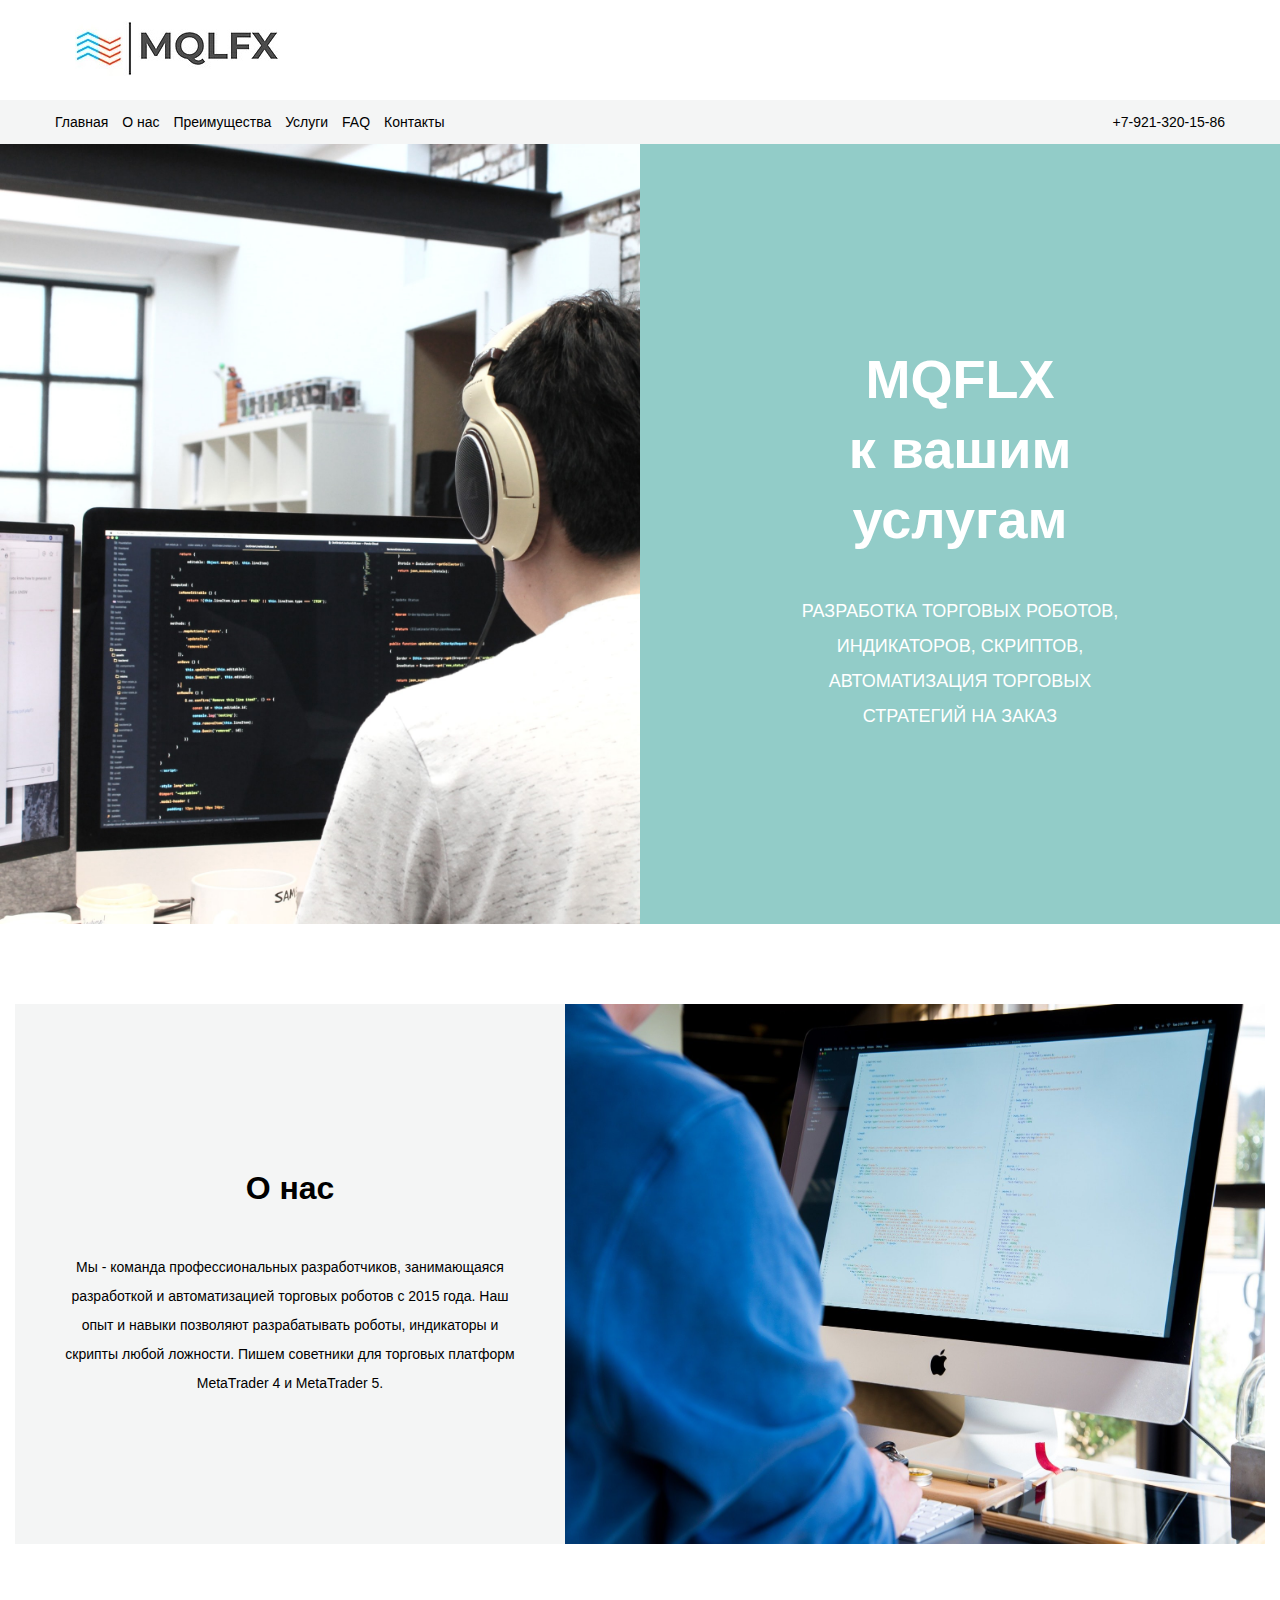
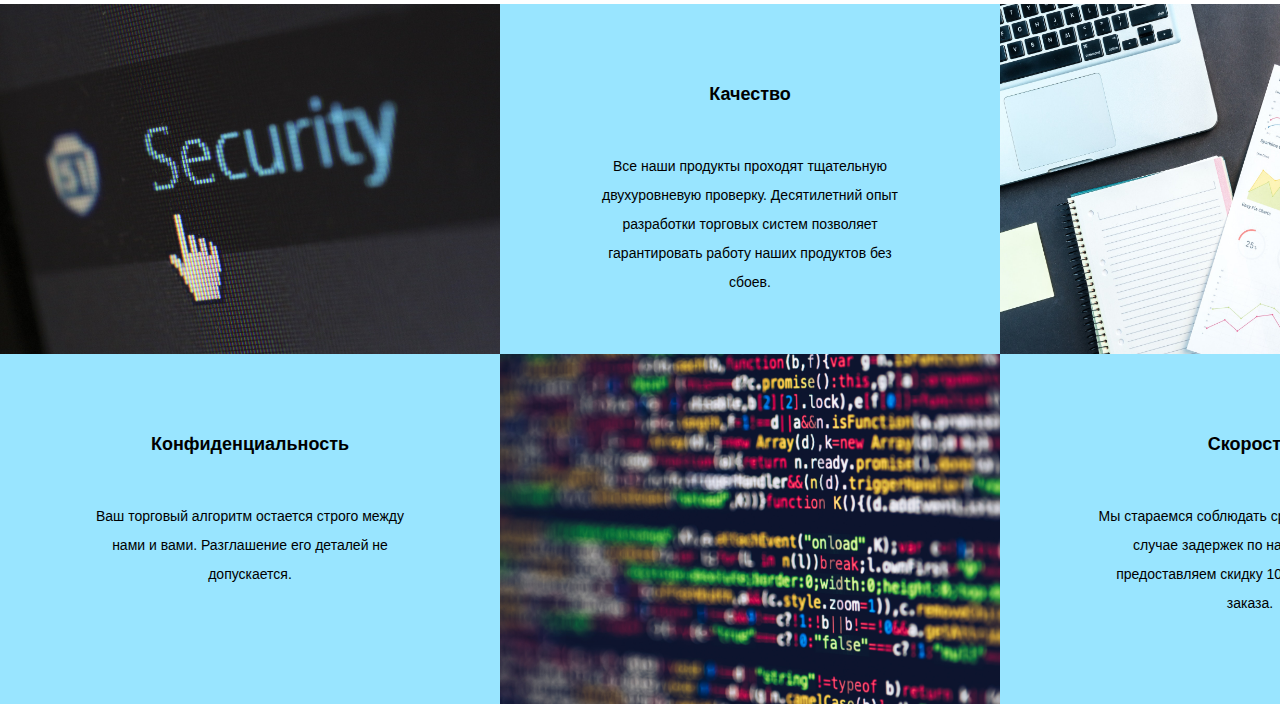
==== landing2/index.html @ 69d2e450 "landing2" ====
<!DOCTYPE html>
<html lang="en">
<head>
    <meta charset="UTF-8">
    <meta name="viewport" content="width=device-width, initial-scale=1.0">
    <link rel="stylesheet" href="styles/normalize.css">
    <link rel="stylesheet" href="styles/style.css">
    <title>Document</title>
</head>
<body>
    <header class="header">
        <div class="header__top">
            <div class="container">
                <div class="header__top-inner">
                    <img src="img/logo.jpg" alt="logo" class="header__top-logo"/>
                </div>
            </div>
        </div>
        <div class="header__content">
            <div class="container">
                <div class="header__content-inner">
                    <nav class="nav">
                        <ul class="menu">
                            <li><a href="#">Главная</a></li>
                            <li><a href="#about">О нас</a></li>
                            <li><a href="#advantages">Преимущества</a></li>
                            <li><a href="#">Услуги</a></li>                        
                            <li><a href="#">FAQ</a></li>
                            <li><a href="#">Контакты</a></li>
                        </ul>
                    </nav>
                    <div class="telephone">
                        +7-921-320-15-86
                    </div>
                </div>
            </div>
        </div>   
    </header>
    <section class="main">
        <div class="main__inner">
            <div class="main__inner-image"></div>
            <div class="main__inner-content">
                <div class="main__title">
                    <span>MQFLX</span> к вашим услугам
                </div>
                <div class="main__text">
                    РАЗРАБОТКА ТОРГОВЫХ РОБОТОВ,
                    ИНДИКАТОРОВ, СКРИПТОВ,
                    АВТОМАТИЗАЦИЯ ТОРГОВЫХ СТРАТЕГИЙ НА ЗАКАЗ
                </div>
            </div>
        </div>
    </section>

    <a name="about"></a>

    <section class="about" >
        <div class="container">
            <div class="about__inner">
                <div class="about__content">
                    <div class="about__title">
                        О нас
                    </div>
                    <div class="about__text">
                        Мы - команда профессиональных разработчиков, 
                        занимающаяся разработкой и автоматизацией торговых
                        роботов с 2015 года. Наш опыт и навыки позволяют
                        разрабатывать роботы, индикаторы и скрипты любой 
                        ложности. Пишем советники для торговых платформ 
                        MetaTrader 4 и MetaTrader 5.
                    </div>
                </div>
                <div class="about__img">
                    <img src="img/about-img.jpg" alt="">
                </div>
            </div>
        </div>
    </section>

    <a name=advantages></a>
    
    <section class="advantages">

        <div class="advantages__inner">
            <div class="advantages__cell">
                <img src="img/adv-1.jpg" alt=""/>
            </div>
            <div class="advantages__cell">
                <div class="advantages__cell-content">
                    <div class="advantages__title">
                        Качество
                    </div>
                    <div class="advantages__text">
                        Все наши продукты проходят тщательную двухуровневую проверку. Десятилетний опыт разработки 
                        торговых систем позволяет гарантировать работу наших продуктов без сбоев.
                    </div>
                </div>
            </div>
            <div class="advantages__cell">
                <img src="img/adv-3.jpg" alt=""/>
            </div>
            <div class="advantages__cell">
                <div class="advantages__cell-content">
                    <div class="advantages__title">
                        Конфиденциальность
                    </div>
                    <div class="advantages__text">
                        Ваш торговый алгоритм остается строго между нами и вами. 
                        Разглашение его деталей не допускается.
                    </div>
                </div>
            </div>
            <div class="advantages__cell">
                <img src="img/adv-2.jpg" alt=""/>
            </div>
            <div class="advantages__cell">
                <div class="advantages__cell-content">
                    <div class="advantages__title">
                        Скорость
                    </div>
                    <div class="advantages__text">
                        Мы стараемся соблюдать сроки разработки. 
                        В случае задержек по нашей вине мы предоставляем скидку 10% от стоимости заказа.
                    </div>
                </div>
            </div>
        </div>
    </section>
</body>
</html>
---- landing2/styles/style.css ----
*{
    box-sizing: border-box;
}

body{
    font-family: Verdana, sans-serif;
    font-size: 14px;
    margin: 0 auto;
    background-color: white;
    color: black;
}

.container{
    max-width: 1780px;
    margin: 0 auto;
    padding: 0 15px;
}

.header__top-inner{
    height: 100px;
    display: table-cell;
    vertical-align: middle;
    text-align: center;
}

.header__top-logo{
    margin-left: 60px;
}

.header__content{
    background-color: #f4f5f5;
}

.header__content-inner{
    display: flex;
    justify-content: space-between;
    align-items: center;
}

.menu li{
    display: inline-block;
}

.menu li + li {
    padding-left: 10px;
}

.menu a {
    transition: all .3s;
    color: black;
    text-decoration: none;
}

.menu a:hover {
	border-bottom: solid 1px black;;
}

.telephone{
    padding-right: 40px;
}


.main{
    height: 780px;
}

.main__inner{
    display: flex;
    justify-content: center;
    align-items: center;
}

.main__inner-image{
    width: 50%;
    height: 780px;
    background-image: url("../img/fon-main-3.jpg");
    background-size: cover;
    background-repeat: no-repeat;
}

.main__inner-content{
    background-color: #92ccc8;
    min-width: 50%;
    text-align: center;
    color: white;
    padding: 200px 0 190px 0;
}

.main__title,
.main__text{
    margin: 0 auto;
    max-width: 350px;
}


.main__title{
    font-size: 54px;
    font-weight: 600;
    line-height: 70px;
    padding-bottom: 40px;
}

.main__title span{
    display: block;
}

.main__text{
    font-size: 18px;
    line-height: 35px;
}

.about{
    height: 600px;
}

.about__inner{
    margin: 80px 0;
    height: 540px;
    background-color: #f4f5f5;
    display: flex;
    justify-content: center;
    align-items: center;
}

.about__content{
    width: 50%;
    width: 460px;
    padding-top: 20px;

    margin: 0 auto;
}

.about__title,
.about__text{
    text-align: center;
}


.about__title{
    font-size: 32px;
    font-weight: bold;
    margin-bottom: 47px;
}

.about__text{
    font-size: 14px;
    line-height: 29px;
}

.about__img{
    width: 50%;
    min-width: 700px;
    height: 540px;
    position: relative;
}

.about__img>img{
    position: absolute;
    top: 0;
    left: 0;
    width: 100%;
    height: 100%;
}

.advantages{
    height: 700px;
    background-color: #99e5ff;
}

.advantages__inner{
    display: grid;
    grid-template-columns: repeat(3, 1fr);
    grid-auto-rows: 350px;
}

.advantages__cell{
    position: relative;
    height: 350px;
    min-width: 500px;
}

.advantages__cell>img{
    position: absolute;
    top: 0;
    left: 0;
    width: 100%;
    height: 100%;
}

.advantages__cell-content{
    width: 310px;
    margin: 0 auto;
    margin-top: 80px;
}

.advantages__title,
.advantages__text{
    text-align: center;
}


.advantages__title{
    font-size: 18px;
    font-weight: bold;
    margin-bottom: 47px;
}

.advantages__text{
    font-size: 14px;
    line-height: 29px;
}
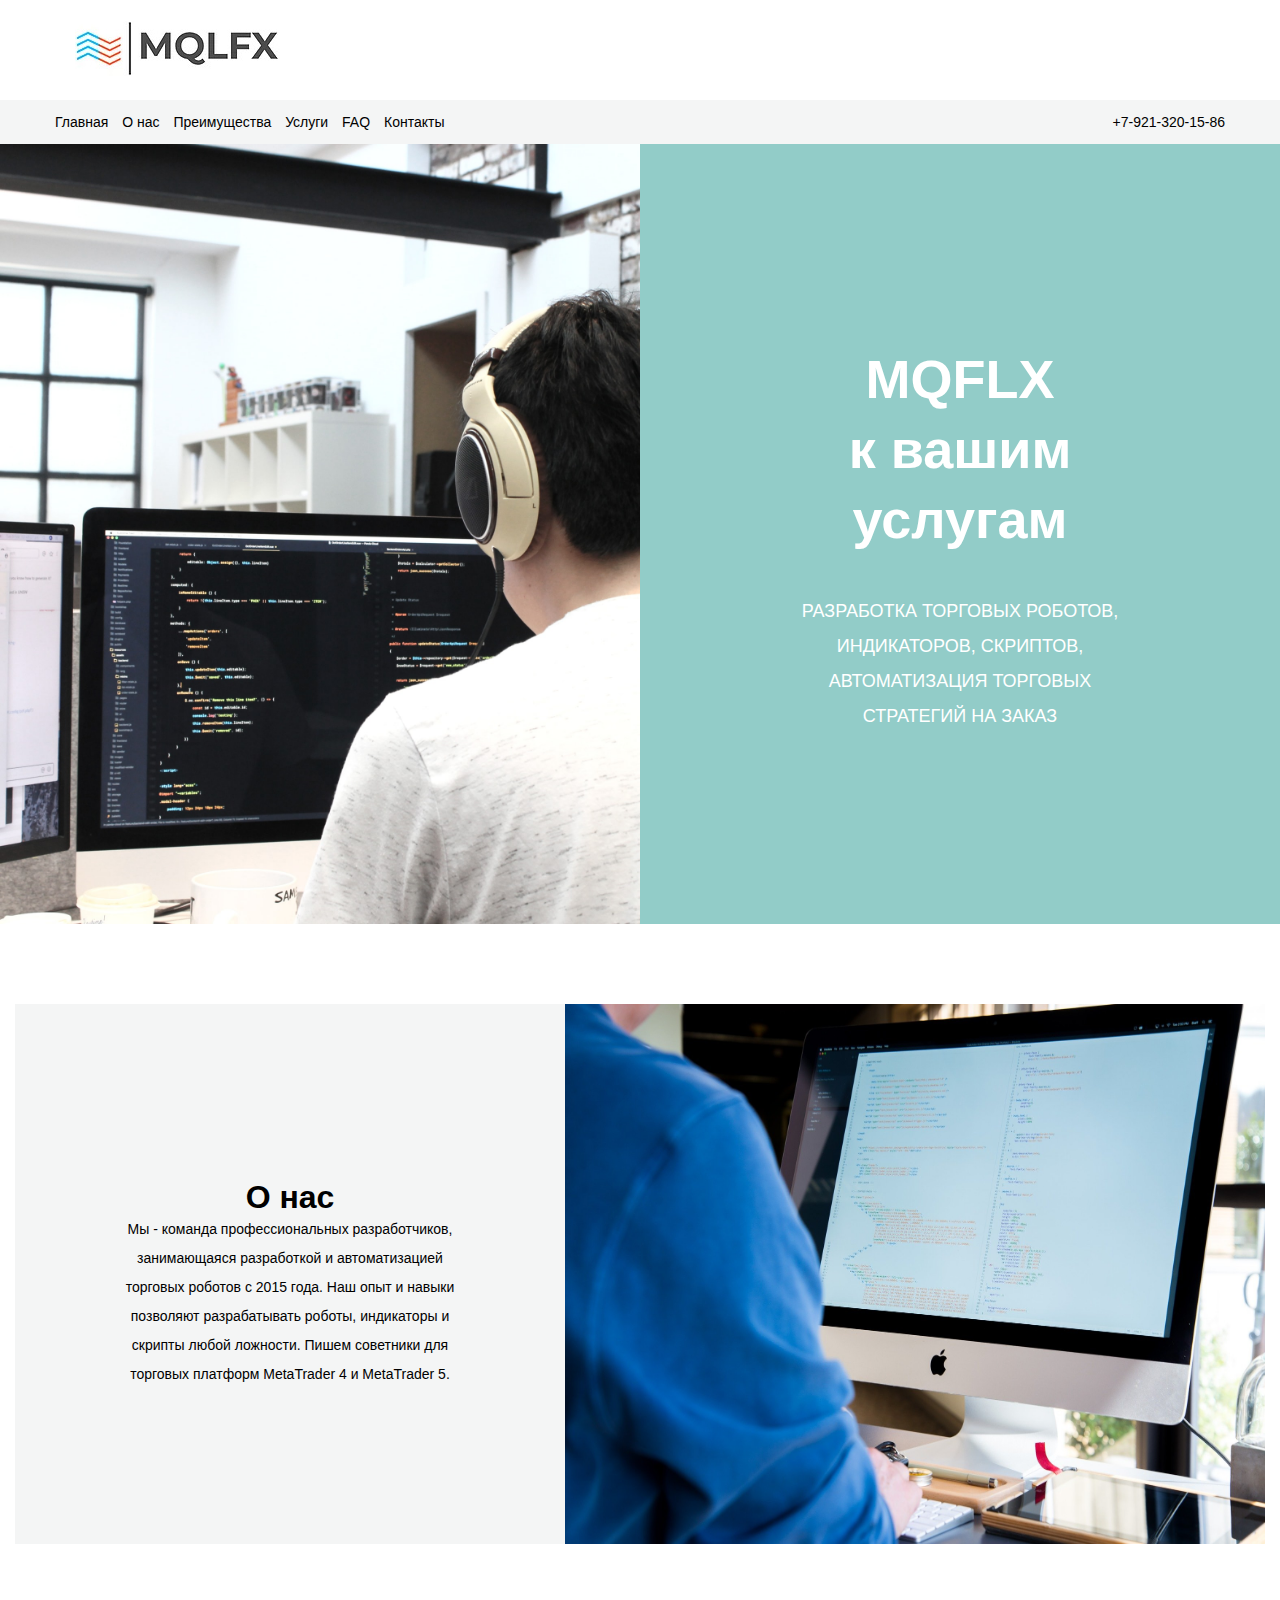
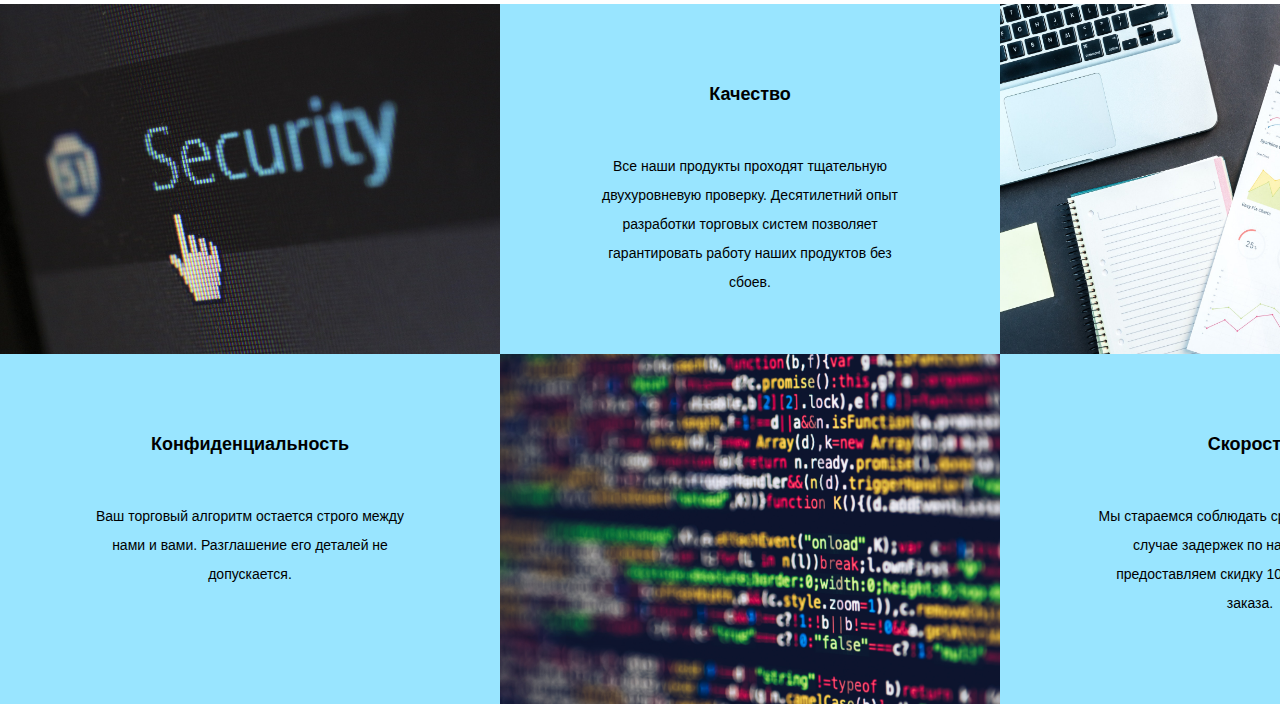
==== commit da6d64e1: "links fix" ====
--- a/landing2/index.html
+++ b/landing2/index.html
@@ -5,7 +5,7 @@
     <meta name="viewport" content="width=device-width, initial-scale=1.0">
     <link rel="stylesheet" href="styles/normalize.css">
     <link rel="stylesheet" href="styles/style.css">
-    <title>Document</title>
+    <title>MQFLX</title>
 </head>
 <body>
     <header class="header">
@@ -24,9 +24,9 @@
                             <li><a href="#">Главная</a></li>
                             <li><a href="#about">О нас</a></li>
                             <li><a href="#advantages">Преимущества</a></li>
-                            <li><a href="#">Услуги</a></li>                        
-                            <li><a href="#">FAQ</a></li>
-                            <li><a href="#">Контакты</a></li>
+                            <li><a href="services.html#">Услуги</a></li>                        
+                            <li><a href="services.html#FAQ">FAQ</a></li>
+                            <li><a href="order.html">Контакты</a></li>
                         </ul>
                     </nav>
                     <div class="telephone">
--- a/landing2/styles/style.css
+++ b/landing2/styles/style.css
@@ -208,4 +208,195 @@
 .advantages__text{
     font-size: 14px;
     line-height: 29px;
+}
+
+
+.services{
+    min-height: 500px;
+}
+
+.services__inner{
+    padding: 80px 40px;
+    margin: 0 auto;
+    text-align: center;
+}
+
+.services__header{
+    margin-bottom: 70px;
+    font-weight: bold;
+    font-size: 24px;
+}
+
+.services__content{
+    display: flex;
+    justify-content: space-between;
+    align-items: center;
+    margin-bottom: 70px;
+}
+
+.services__content-elem{
+    max-width: 200px;
+    font-weight: bold;
+}
+
+.services__content-elem>img{
+    width: 50px;
+    height: 50px;
+}
+
+.services__content-elem span{
+    display: block;
+    min-height: 60px;
+    font-size: 18px;
+    line-height: 30px;
+    margin-bottom: 10px;
+    margin-top: 20px;
+}
+
+.services__btn{
+    width: 150px;
+    height: 40px;
+    margin: 0 auto;
+    background-color: black;
+    border-radius: 20px;
+    box-shadow: 0 0 15px 0 rgba(0,0,0,0.5);
+    transition: all .3s;
+}
+
+.services__btn:hover{
+    -webkit-transform: scale(1.1);
+    -ms-transform: scale(1.1);
+    transform: scale(1.1);
+}
+
+.services__btn:active{
+    opacity: 0.6;
+}
+
+.services__btn a{
+    display: inline-block;
+    color: white;
+    padding: 12px 0;
+
+    text-decoration: none;
+}
+
+.empty_block{
+    background-color: #0083b0;
+    min-height: 100px;
+    height: 100%;
+}
+
+.FAQ{
+    background-color: #f4f5f5;
+}
+
+.FAQ__content{
+    width: 950px;
+    margin: 0 auto;
+    padding: 80px 0;
+    display: grid;
+    grid-template-columns: repeat(2, 1fr);
+    column-gap: 70px;
+    row-gap: 30px;
+
+}
+
+.FAQ__item{
+    line-height: 27px;
+}
+
+.FAQ__item span{
+    display: block;
+    min-height: 70px;
+    font-weight: bold;
+    font-size: 18px;
+}
+
+
+.FAQ__item ul{
+    margin: 0;
+    padding-left: 20px;
+}
+
+.about__inner-image{
+    width: 50%;
+    height: 780px;
+    background-image: url("../img/contacts.jpg");
+    background-size: cover;
+    background-repeat: no-repeat;
+}
+.about{
+
+    margin-top:80px;
+}
+.about__inner{
+    display: flex;
+    justify-content: center;
+    align-items: center;
+}
+.about__inner-content{
+    background-color: #92ccc8;
+    min-width: 50%;
+    text-align: center;
+    color: white;
+    padding: 50px 0 190px 0;
+    height: 780px;
+}
+.about__title,
+.about__text{
+    margin: 0 auto;
+    max-width: 350px;
+}
+.wrap
+{
+    width: 100%;
+    top: 0;
+    left: 0;
+    display: flex;
+    align-items: center;
+    justify-content: center;
+    overflow: auto;
+    text-align: left;
+}
+.row
+{
+    position: relative;
+    margin-top: 25px;
+    color: black;
+}
+.row>input
+{
+        width: 25em;
+        padding: 10px;
+        margin: 0;
+        font-family: inherit;
+        color: inherit;
+        font-size: 15px;
+}
+.row>textarea
+{
+        width: 25em;
+        padding: 10px;
+        margin: 0;
+        font-family: inherit;
+        color: inherit;
+        font-size: 15px;
+}
+.button> button
+{
+        color: white;
+        text-align: center
+        width: 25em;
+        padding: 10px;
+        margin: 0;
+        border: 1px solid #CDF6FA;
+        border-radius: 3px;
+        font-family: inherit;
+        font-size: 15px;
+        background: linear-gradient(120deg, #111111, #111E25);
+        transition: all .4s linear  ;
+        -moz-transition: all .3s linear;
+        -webkit-transition: all .3s linear;
+        -o-transition: all .3s linear; 
 }